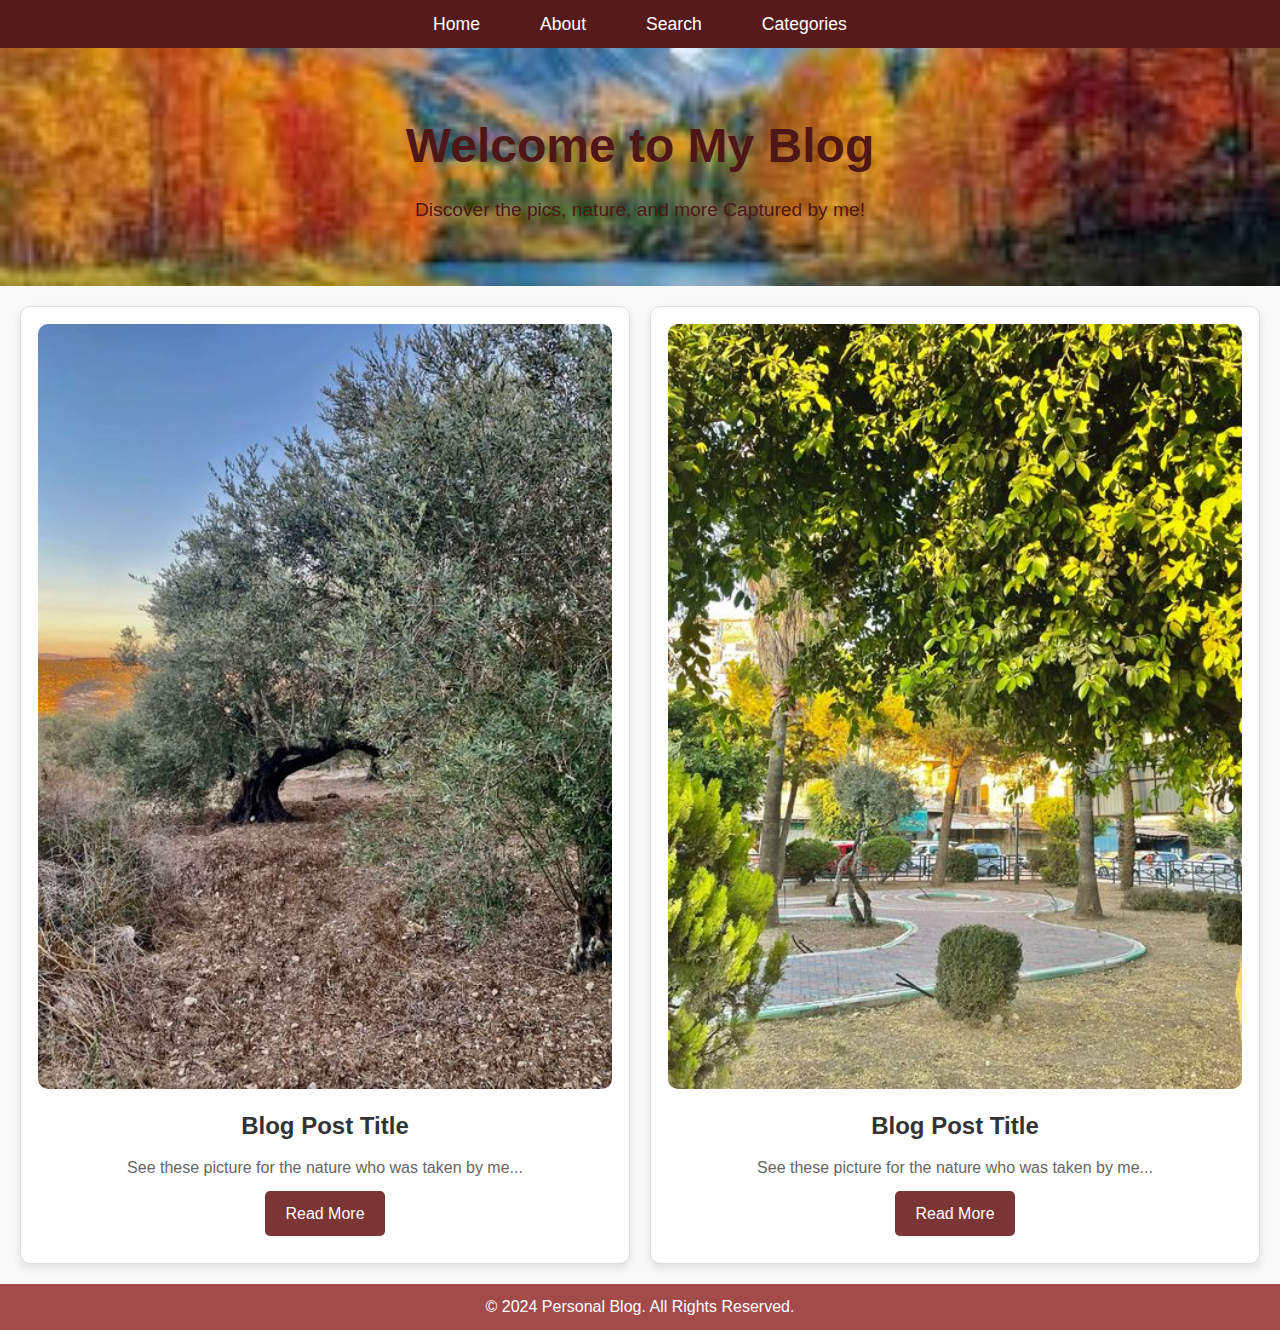
==== index.html @ d50848ba "change the directories & files" ====
<!-- The gitHub repository link https://github.com/Walaessam27/Personal-Blog-Website.git -->
<!DOCTYPE html>
<html lang="en">
<head>
    <meta charset="UTF-8">
    <meta name="viewport" content="width=device-width, initial-scale=1.0">
    <title>Personal Blog</title>
    <link rel="stylesheet" href="css/main.css">
</head>
<body>
    <header>
        <nav>
            <ul>
                <li><a href="index.html">Home</a></li>
                <li><a href="">About</a></li>
                <li><a href="">Search</a></li>
                <li><a href="">Categories</a></li>
            </ul>
        </nav>
    </header>

    <main>
        <section class="title">
            <div class="titlediv">
                <h1>Welcome to My Blog</h1>
                <p>Discover the pics, nature, and more Captured by me!</p>
            </div>
        </section>

        <section class="posts">
            <article class="card">
                <img src="images/pic3.jpg" alt="Post Image">
                <h2><a href="blogpost.html">Blog Post Title</a></h2>
                <p>See these picture for the nature who was taken by me...</p>
                <a href="pages/blogpost.html" class="btn">Read More</a>
            </article>

            <article class="card">
                <img src="images/pic4.jpg" alt="Post Image">
                <h2><a href="blogpost.html">Blog Post Title</a></h2>
                <p>See these picture for the nature who was taken by me...</p>
                <a href="pages/blogpost.html" class="btn">Read More</a>
            </article>
           
           
        </section>
    </main>

    <footer>
        <p>&copy; 2024 Personal Blog. All Rights Reserved.</p>
    </footer>
</body>
</html>
---- css/main.css ----
/* main.css */
@import url('homepage.css');
@import url('blogpost.css');
@import url('hd&ft.css');

* {
    margin: 0;
    padding: 0;
    box-sizing: border-box;
}

body {
    font-family: 'Arial', sans-serif;
    line-height: 1.6;
    color: #333;
    background-color: #f9f9f9;
}

a {
    text-decoration: none;
    color: inherit;
}
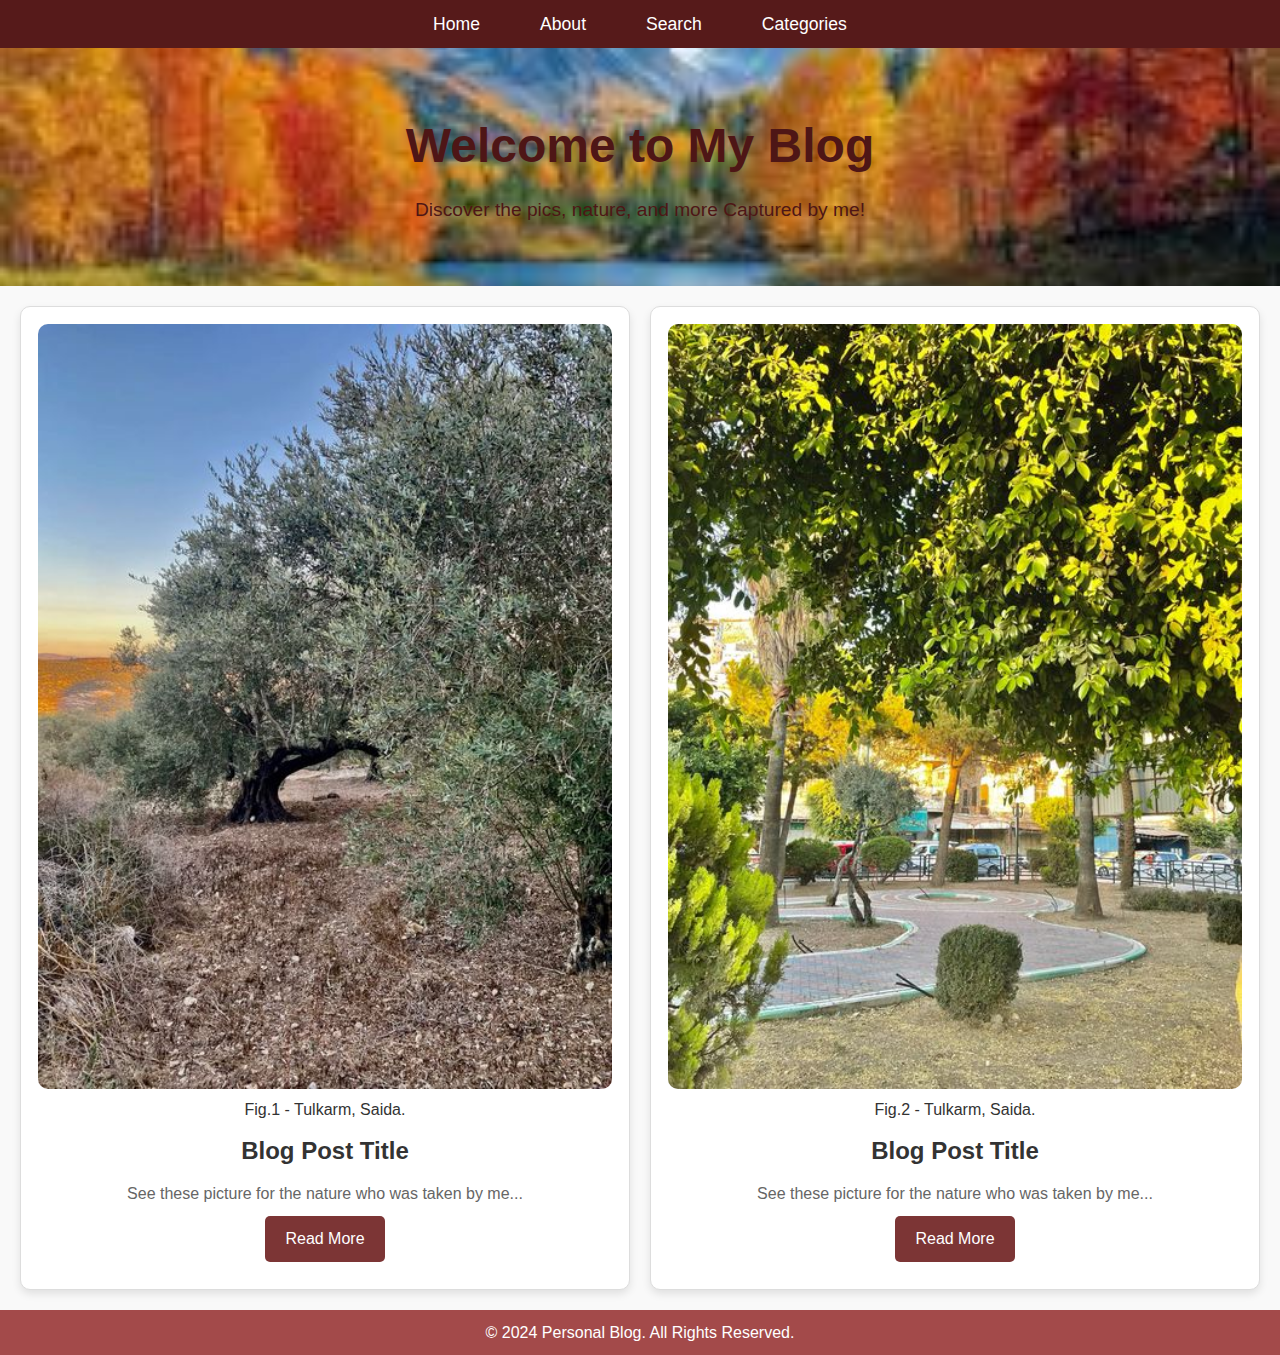
==== commit 034de306: "add figcaption" ====
--- a/index.html
+++ b/index.html
@@ -30,6 +30,7 @@
         <section class="posts">
             <article class="card">
                 <img src="images/pic3.jpg" alt="Post Image">
+                <figcaption>Fig.1 - Tulkarm, Saida.</figcaption>
                 <h2><a href="blogpost.html">Blog Post Title</a></h2>
                 <p>See these picture for the nature who was taken by me...</p>
                 <a href="pages/blogpost.html" class="btn">Read More</a>
@@ -37,6 +38,7 @@
 
             <article class="card">
                 <img src="images/pic4.jpg" alt="Post Image">
+                <figcaption>Fig.2 - Tulkarm, Saida.</figcaption>
                 <h2><a href="blogpost.html">Blog Post Title</a></h2>
                 <p>See these picture for the nature who was taken by me...</p>
                 <a href="pages/blogpost.html" class="btn">Read More</a>
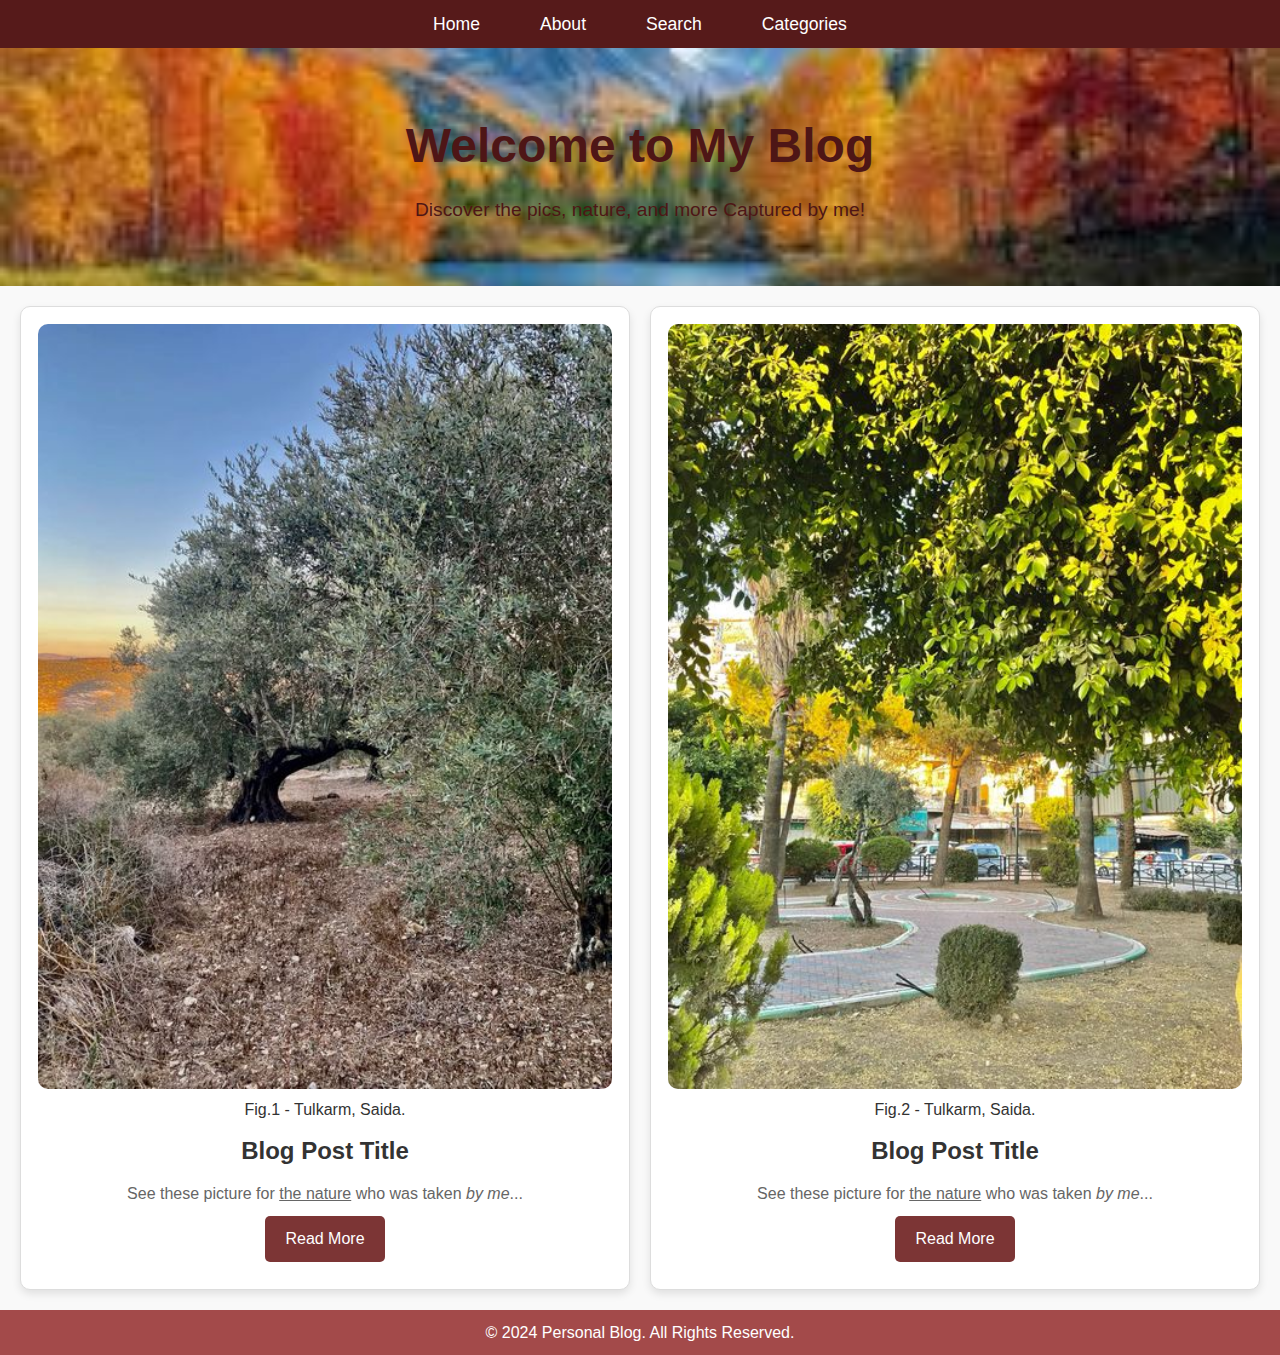
==== commit b1b83de7: "Typography" ====
--- a/index.html
+++ b/index.html
@@ -22,7 +22,7 @@
     <main>
         <section class="title">
             <div class="titlediv">
-                <h1>Welcome to My Blog</h1>
+                <h1><b>Welcome to My Blog</b></h1>
                 <p>Discover the pics, nature, and more Captured by me!</p>
             </div>
         </section>
@@ -32,7 +32,7 @@
                 <img src="images/pic3.jpg" alt="Post Image">
                 <figcaption>Fig.1 - Tulkarm, Saida.</figcaption>
                 <h2><a href="blogpost.html">Blog Post Title</a></h2>
-                <p>See these picture for the nature who was taken by me...</p>
+                <p>See these picture for <u>the nature</u> who was taken <em>by me</em>...</p>
                 <a href="pages/blogpost.html" class="btn">Read More</a>
             </article>
 
@@ -40,7 +40,7 @@
                 <img src="images/pic4.jpg" alt="Post Image">
                 <figcaption>Fig.2 - Tulkarm, Saida.</figcaption>
                 <h2><a href="blogpost.html">Blog Post Title</a></h2>
-                <p>See these picture for the nature who was taken by me...</p>
+                <p>See these picture for <u>the nature</u> who was taken <em>by me</em>...</p>
                 <a href="pages/blogpost.html" class="btn">Read More</a>
             </article>
            
--- a/css/main.css
+++ b/css/main.css
@@ -10,7 +10,8 @@
 }
 
 body {
-    font-family: 'Arial', sans-serif;
+    /* font-family: 'Arial', sans-serif; */
+    font-family: 'Verdana', sans-serif;
     line-height: 1.6;
     color: #333;
     background-color: #f9f9f9;
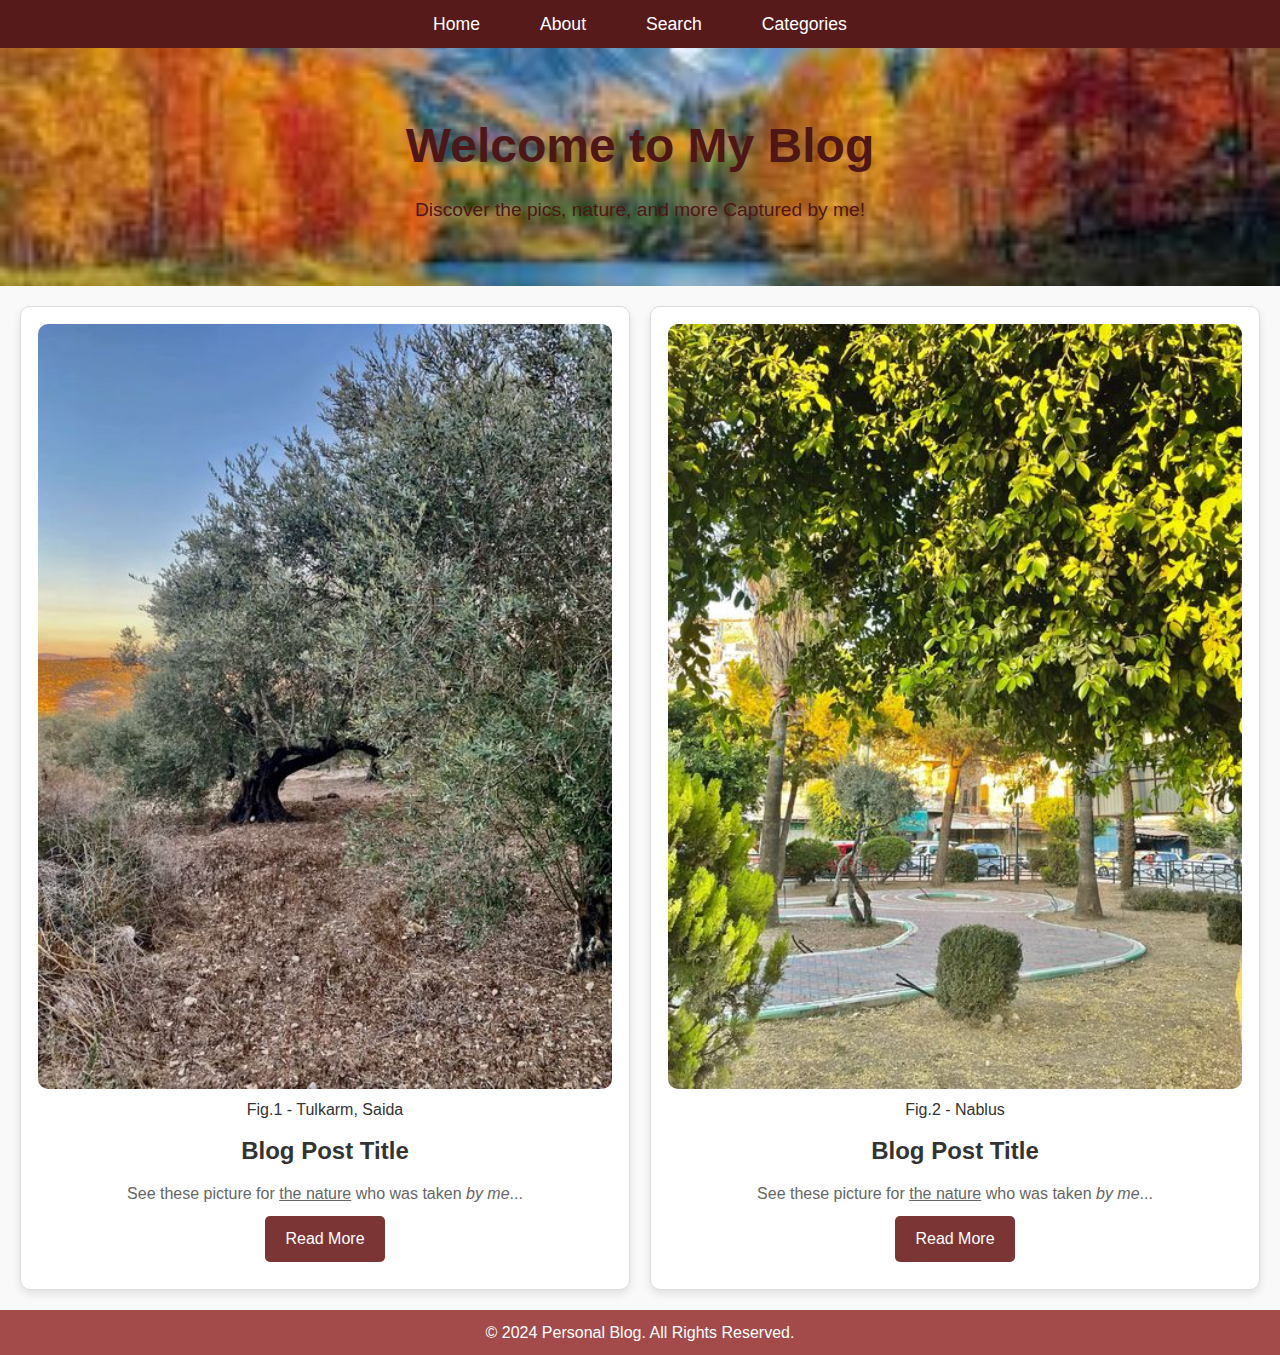
==== commit 8b562be5: "editing href" ====
--- a/index.html
+++ b/index.html
@@ -30,19 +30,23 @@
         <section class="posts">
             <article class="card">
                 <img src="images/pic3.jpg" alt="Post Image">
-                <figcaption>Fig.1 - Tulkarm, Saida.</figcaption>
-                <h2><a href="blogpost.html">Blog Post Title</a></h2>
+                <figcaption>Fig.1 - Tulkarm, Saida</figcaption>
+                <h2><a href="pages/blogpost.html">Blog Post Title</a></h2>
                 <p>See these picture for <u>the nature</u> who was taken <em>by me</em>...</p>
                 <a href="pages/blogpost.html" class="btn">Read More</a>
             </article>
 
             <article class="card">
                 <img src="images/pic4.jpg" alt="Post Image">
-                <figcaption>Fig.2 - Tulkarm, Saida.</figcaption>
-                <h2><a href="blogpost.html">Blog Post Title</a></h2>
+                <figcaption>Fig.2 - Nablus</figcaption>
+                <h2><a href="pages/blogpost.html">Blog Post Title</a></h2>
                 <p>See these picture for <u>the nature</u> who was taken <em>by me</em>...</p>
                 <a href="pages/blogpost.html" class="btn">Read More</a>
             </article>
+
+            
+
+            
            
            
         </section>
